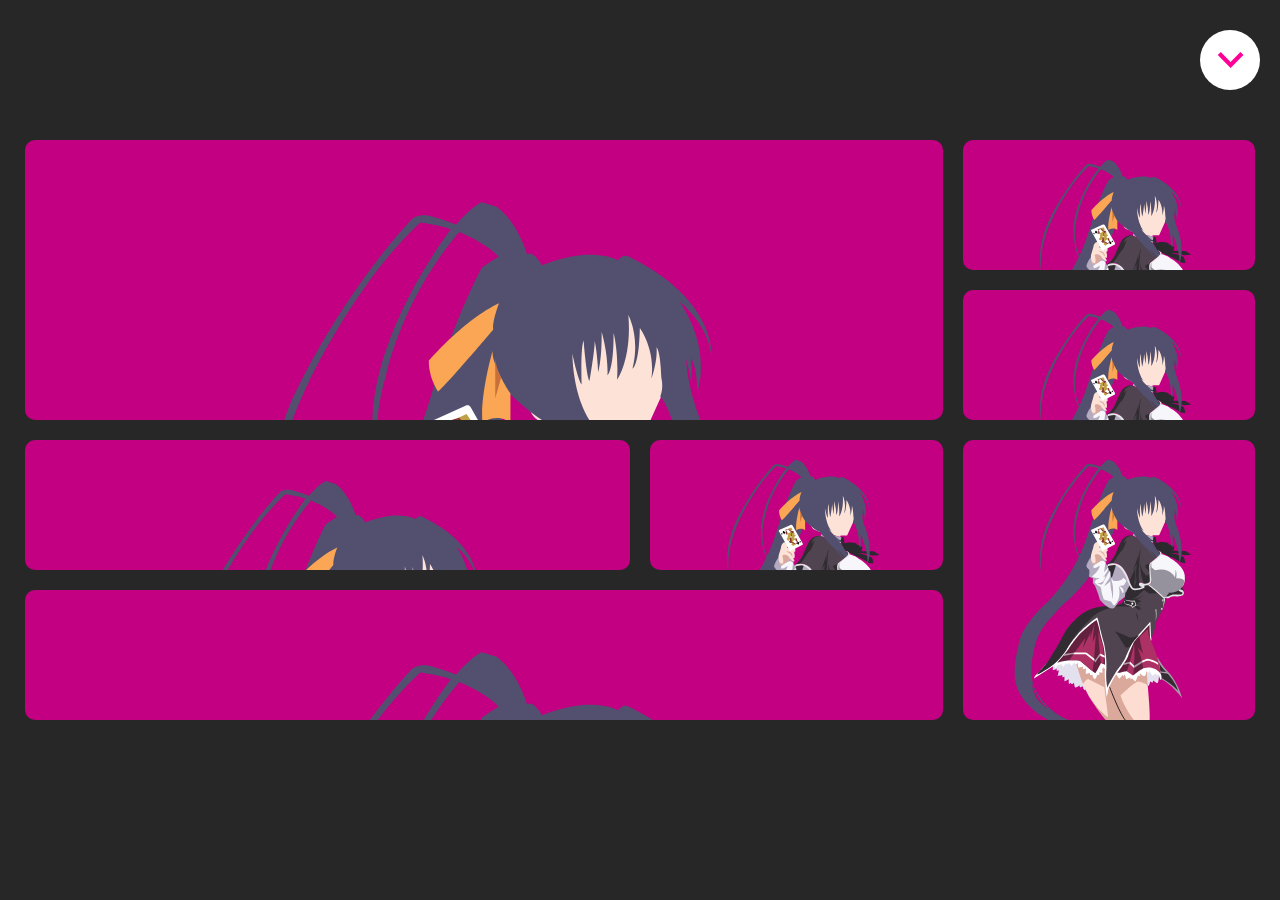
==== index.html @ 5a4fcec9 "splash" ====
<!DOCTYPE html>
<html lang="en">
<head>
    <meta charset="UTF-8">
    <meta http-equiv="X-UA-Compatible" content="IE=edge">
    <meta name="viewport" content="width=device-width, initial-scale=1.0">
    <link rel="shortcut icon" href="images/kitsunesymbol.png" type="image/x-icon">
    <link href="https://fonts.googleapis.com/icon?family=Material+Icons+Outlined" rel="stylesheet">
    <link rel="stylesheet" href="css/style.css">
    <title>Homepage</title>
</head>
<body>

    <header class="logo" id="logp"></header>

<div class="splash" id="splash">
    <div class="item1" id="itemBox"></div>
    <div class="item2" id="itemBox"></div>
    <div class="item3" id="itemBox"></div>
    <div class="item4" id="itemBox"></div>
    <div class="item5" id="itemBox"></div>
    <div class="item6" id="itemBox"></div>
    <div class="item7" id="itemBox"></div>
</div>

<nav id="nav">
    <div class="icons">

        <div class="navWrap" id="navWrap">
            <span class="material-icons-outlined" id="home">home</span>

            <span class="material-icons-outlined" id="shoppingBag">shopping_bag</span>

            <span class="material-icons-outlined" id="description">description</span>
        </div>

        <span class="material-icons-outlined" id="expand_more">expand_more</span>

    </div>
</nav>

    <div class="loader-wrapper">
        <span class="loader"><span class="loader-inner"></span></span>
    </div>
    <script src="https://ajax.googleapis.com/ajax/libs/jquery/1.11.0/jquery.min.js"></script>
    <script src="script.js"></script>
</body>
</html>
---- css/style.css ----
*, ::after, ::before {
  margin: 0;
  padding: 0;
  box-sizing: border-box;
  font-family: -apple-system, BlinkMacSystemFont, 'Segoe UI', Roboto, Oxygen, Ubuntu, Cantarell, 'Open Sans', 'Helvetica Neue', sans-serif;
  color: white;
}

html {
  background-color: #272727;
}

.logo {
  margin: 30px;
  display: flex;
  justify-self: center;
  background-image: url(../images/KitsuneShopLogo.svg);
  background-repeat: no-repeat;
  background-size: contain;
  height: 70px;
  cursor: pointer;
}

/* Loader */
.icons {
  position: absolute;
  top: 30px;
  right: 20px;
}

.material-icons-outlined {
  display: block;
  color: #ff0095;
  font-size: 3rem;
  height: 60px;
  width: 60px;
  background-color: white;
  text-align: center;
  border-radius: 50%;
  line-height: 60px;
  user-select: none;
  cursor: pointer;
  transition: .3s ease-out;
}

.material-icons-outlined:hover {
  color: aqua;
}

#expand_more {
  margin-left: 10px;
  transform: rotate(0deg);
  font-size: 3.2rem;
}

nav {
  z-index: 1000;
}

.navWrap {
  position: absolute;
  top: 30px;
  padding: 0px 10px;
  height: 0px;
  background-color: #414141;
  border-radius: 15px;
  overflow: hidden;
  transition: .3s ease-out;
}

.navWrap .material-icons-outlined {
  margin-top: 20px;
  padding: 0;
  transition: .3s ease-out;
}

.navWrap .material-icons-outlined:hover {
  border-radius: 14px;
}

.splash {
  margin: 5px 15px;
  height: 600px;
  display: grid;
  grid-template-columns: 25% 25% 25% 25%;
  grid-template-rows: 25% 25% 25% 25%;
}

.splash .item1 {
  grid-column: 1 / 4;
  grid-row: 1 / 3;
  background-color: #c40082;
  border-radius: 10px;
  margin: 10px;
}

.splash .item2 {
  grid-column: 4 / 5;
  grid-row: 1 / 2;
  background-color: #c40082;
  border-radius: 10px;
  margin: 10px;
}

.splash .item3 {
  grid-column: 4 / 5;
  grid-row: 2 / 3;
  background-color: #c40082;
  border-radius: 10px;
  margin: 10px;
}

.splash .item4 {
  grid-column: 1 / 3;
  grid-row: 3 / 4;
  background-color: #c40082;
  border-radius: 10px;
  margin: 10px;
}

.splash .item5 {
  grid-column: 3 / 4;
  grid-row: 3 / 4;
  background-color: #c40082;
  border-radius: 10px;
  margin: 10px;
}

.splash .item6 {
  grid-column: 1 / 4;
  grid-row: 4 / 5;
  background-color: #c40082;
  border-radius: 10px;
  margin: 10px;
}

.splash .item7 {
  grid-column: 4 / 5;
  grid-row: 3 / 5;
  background-color: #c40082;
  border-radius: 10px;
  margin: 10px;
}

.splash #itemBox {
  transition: 0.3s ease-out;
  cursor: pointer;
  background-image: url(../images/Akeno.svg);
  background-repeat: no-repeat;
  background-size: cover;
}

.splash #itemBox:hover {
  margin: 5px;
}

@media (max-width: 750px) {
  .logo {
    margin: 30px;
    display: flex;
    justify-self: center;
    background-image: url(../images/KitsuneLogo.svg);
    background-repeat: no-repeat;
    background-size: contain;
    height: 70px;
    cursor: pointer;
  }
}
/*# sourceMappingURL=style.css.map */
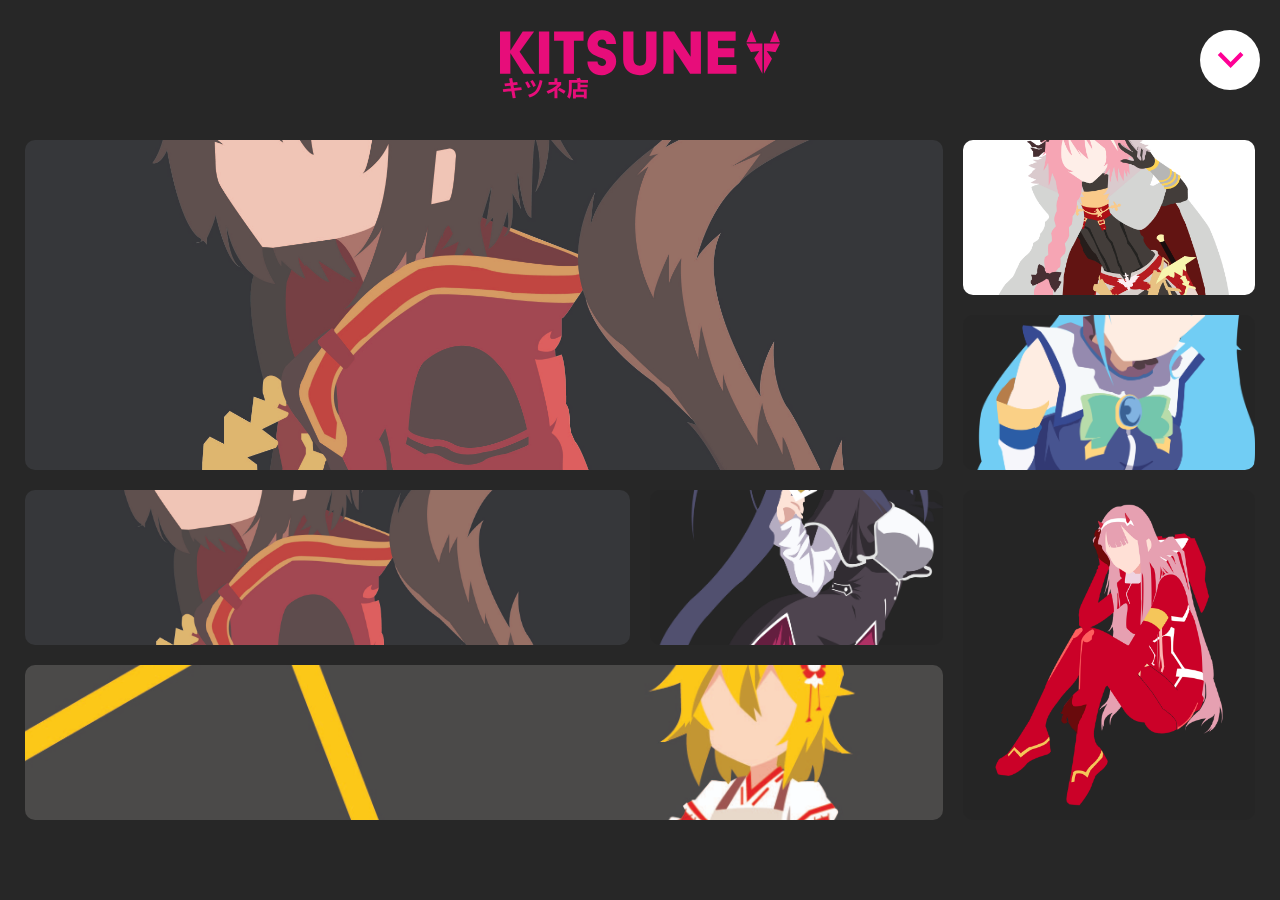
==== commit c26fcc62: "new titles and images" ====
--- a/index.html
+++ b/index.html
@@ -11,16 +11,16 @@
 </head>
 <body>
 
-    <header class="logo" id="logp"></header>
+    <a href="#"></a><header class="logo" id="logp"></header></a>
 
 <div class="splash" id="splash">
-    <div class="item1" id="itemBox"></div>
-    <div class="item2" id="itemBox"></div>
-    <div class="item3" id="itemBox"></div>
-    <div class="item4" id="itemBox"></div>
-    <div class="item5" id="itemBox"></div>
-    <div class="item6" id="itemBox"></div>
-    <div class="item7" id="itemBox"></div>
+    <a href="#" class="item1" id="itemBox"><h2 class="pName">Lorem Ipsum</h2></a>
+    <a href="#" class="item2" id="itemBox"><h2 class="pName">Lorem Ipsum</h2></a>
+    <a href="#" class="item3" id="itemBox"><h2 class="pName">Lorem Ipsum</h2></a>
+    <a href="#" class="item4" id="itemBox"><h2 class="pName">Lorem Ipsum</h2></a>
+    <a href="#" class="item5" id="itemBox"><h2 class="pName">Lorem Ipsum</h2></a>
+    <a href="#" class="item6" id="itemBox"><h2 class="pName">Lorem Ipsum</h2></a>
+    <a href="#" class="item7" id="itemBox"><h2 class="pName">Lorem Ipsum</h2></a>
 </div>
 
 <nav id="nav">
--- a/css/style.css
+++ b/css/style.css
@@ -1,8 +1,11 @@
-*, ::after, ::before {
+*,
+::after,
+::before {
   margin: 0;
   padding: 0;
   box-sizing: border-box;
-  font-family: -apple-system, BlinkMacSystemFont, 'Segoe UI', Roboto, Oxygen, Ubuntu, Cantarell, 'Open Sans', 'Helvetica Neue', sans-serif;
+  font-family: -apple-system, BlinkMacSystemFont, "Segoe UI", Roboto, Oxygen, Ubuntu, Cantarell, "Open Sans",+ "Helvetica Neue", sans-serif;
   color: white;
 }
 
@@ -18,6 +21,7 @@
   background-repeat: no-repeat;
   background-size: contain;
   height: 70px;
+  width: 280px;
   cursor: pointer;
 }
 
@@ -40,7 +44,7 @@
   line-height: 60px;
   user-select: none;
   cursor: pointer;
-  transition: .3s ease-out;
+  transition: 0.3s ease-out;
 }
 
 .material-icons-outlined:hover {
@@ -65,13 +69,13 @@
   background-color: #414141;
   border-radius: 15px;
   overflow: hidden;
-  transition: .3s ease-out;
+  transition: 0.3s ease-out;
 }
 
 .navWrap .material-icons-outlined {
   margin-top: 20px;
   padding: 0;
-  transition: .3s ease-out;
+  transition: 0.3s ease-out;
 }
 
 .navWrap .material-icons-outlined:hover {
@@ -80,7 +84,7 @@
 
 .splash {
   margin: 5px 15px;
-  height: 600px;
+  height: 700px;
   display: grid;
   grid-template-columns: 25% 25% 25% 25%;
   grid-template-rows: 25% 25% 25% 25%;
@@ -89,7 +93,7 @@
 .splash .item1 {
   grid-column: 1 / 4;
   grid-row: 1 / 3;
-  background-color: #c40082;
+  background-image: url(../images/megumin-pfp2.jpg);
   border-radius: 10px;
   margin: 10px;
 }
@@ -97,7 +101,7 @@
 .splash .item2 {
   grid-column: 4 / 5;
   grid-row: 1 / 2;
-  background-color: #c40082;
+  background-image: url(../images/AstolfoBackground.png);
   border-radius: 10px;
   margin: 10px;
 }
@@ -105,7 +109,7 @@
 .splash .item3 {
   grid-column: 4 / 5;
   grid-row: 2 / 3;
-  background-color: #c40082;
+  background-image: url(../images/Aqua.png);
   border-radius: 10px;
   margin: 10px;
 }
@@ -113,7 +117,7 @@
 .splash .item4 {
   grid-column: 1 / 3;
   grid-row: 3 / 4;
-  background-color: #c40082;
+  background-image: url(../images/megumin-pfp2.jpg);
   border-radius: 10px;
   margin: 10px;
 }
@@ -121,7 +125,7 @@
 .splash .item5 {
   grid-column: 3 / 4;
   grid-row: 3 / 4;
-  background-color: #c40082;
+  background-image: url(../images/AkenoCutout.png);
   border-radius: 10px;
   margin: 10px;
 }
@@ -129,7 +133,7 @@
 .splash .item6 {
   grid-column: 1 / 4;
   grid-row: 4 / 5;
-  background-color: #c40082;
+  background-image: url(../images/Senko2.jpg);
   border-radius: 10px;
   margin: 10px;
 }
@@ -137,21 +141,36 @@
 .splash .item7 {
   grid-column: 4 / 5;
   grid-row: 3 / 5;
-  background-color: #c40082;
+  background-image: url(../images/ZeroTwoTraced.png);
   border-radius: 10px;
   margin: 10px;
 }
 
 .splash #itemBox {
-  transition: 0.3s ease-out;
+  background-color: #252525;
+  transition: 0.5s ease-out;
   cursor: pointer;
-  background-image: url(../images/Akeno.svg);
   background-repeat: no-repeat;
   background-size: cover;
+  background-position: center;
+  overflow: hidden;
+  text-decoration: none;
+}
+
+.splash #itemBox .pName {
+  position: relative;
+  left: -500px;
+  transition: 0.2s ease-out;
+  font-size: 3rem;
+  padding-left: 20px;
 }
 
 .splash #itemBox:hover {
   margin: 5px;
+}
+
+.splash #itemBox:hover .pName {
+  left: 0px;
 }
 
 @media (max-width: 750px) {
@@ -162,8 +181,26 @@
     background-image: url(../images/KitsuneLogo.svg);
     background-repeat: no-repeat;
     background-size: contain;
+    background-position: left;
     height: 70px;
+    width: 55px;
     cursor: pointer;
   }
+  .splash {
+    height: 700px;
+  }
+  .splash #itemBox {
+    transition: 0.3s ease-out;
+    cursor: pointer;
+    background-repeat: repeat;
+    background-size: cover;
+    background-position: center;
+  }
+  .splash #itemBox .pName {
+    display: none;
+  }
+  .splash #itemBox:hover {
+    margin: 5px;
+  }
 }
 /*# sourceMappingURL=style.css.map */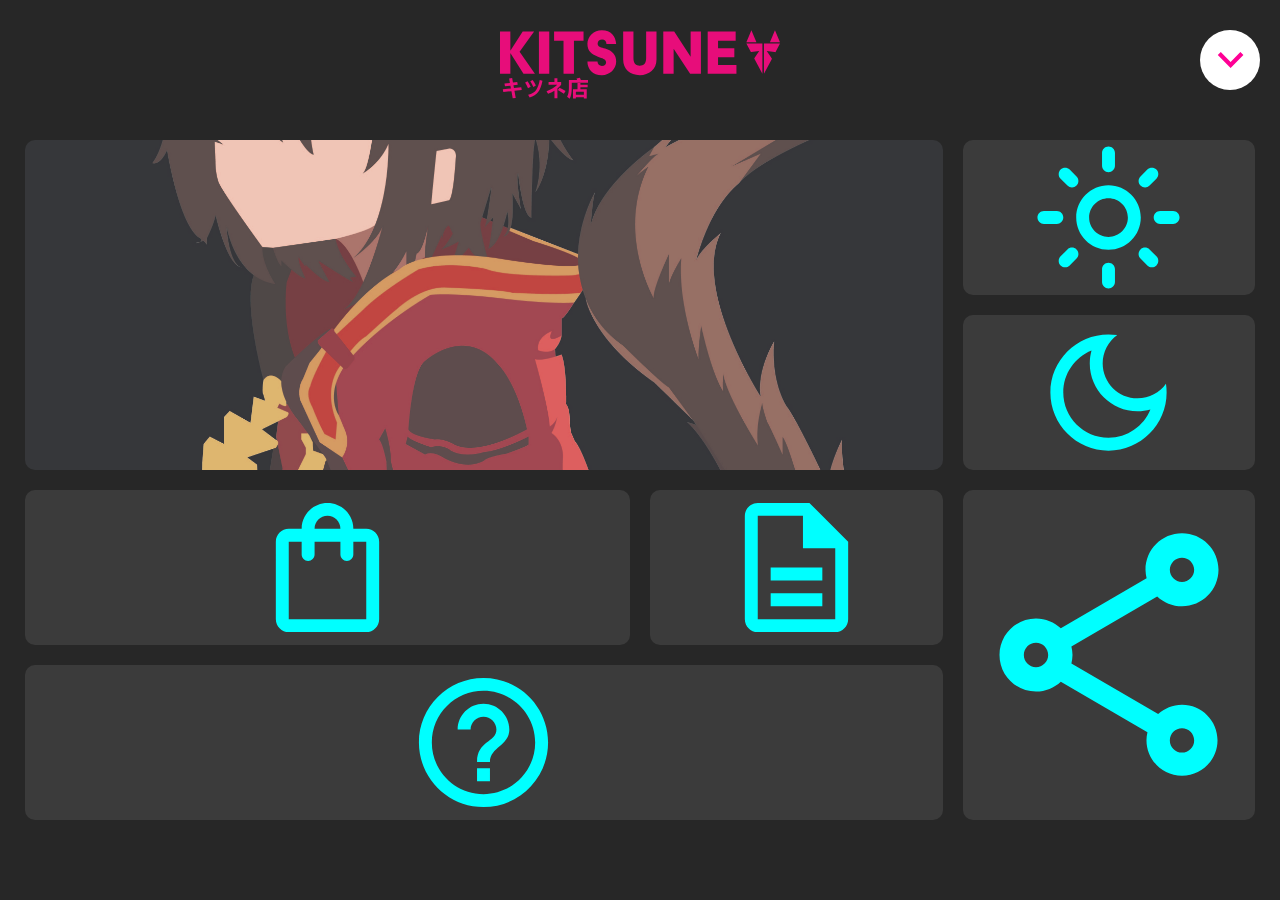
==== commit 575586a9: "new svgs" ====
--- a/index.html
+++ b/index.html
@@ -11,33 +11,35 @@
 </head>
 <body>
 
-    <a href="#"></a><header class="logo" id="logp"></header></a>
+    <header class="logo" id="logp"></header>
 
-<div class="splash" id="splash">
-    <a href="#" class="item1" id="itemBox"><h2 class="pName">Lorem Ipsum</h2></a>
-    <a href="#" class="item2" id="itemBox"><h2 class="pName">Lorem Ipsum</h2></a>
-    <a href="#" class="item3" id="itemBox"><h2 class="pName">Lorem Ipsum</h2></a>
-    <a href="#" class="item4" id="itemBox"><h2 class="pName">Lorem Ipsum</h2></a>
-    <a href="#" class="item5" id="itemBox"><h2 class="pName">Lorem Ipsum</h2></a>
-    <a href="#" class="item6" id="itemBox"><h2 class="pName">Lorem Ipsum</h2></a>
-    <a href="#" class="item7" id="itemBox"><h2 class="pName">Lorem Ipsum</h2></a>
-</div>
+    <div class="splash" id="splash">
+        <div class="item1 itemBox" id="itemBox"><h2 class="pName">Featured</h2></div>
+        <div class="item2 itemBox" id="itemBox"><h2 class="pName">Dark Mode</h2></div>
+        <div class="item3 itemBox" id="itemBox"><h2 class="pName">Light Mode</h2></div>
+        <div class="item4 itemBox" id="itemBox"><h2 class="pName">Browse</h2></div>
+        <div class="item5 itemBox" id="itemBox"><h2 class="pName">Form</h2></div>
+        <div class="item6 itemBox" id="itemBox"><h2 class="pName">Random Item</h2></div>
+        <div class="item7 itemBox" id="itemBox"><h2 class="pName">Cool Link</h2><div class="mIcon"></div></div>
+    </div>
 
-<nav id="nav">
-    <div class="icons">
 
-        <div class="navWrap" id="navWrap">
-            <span class="material-icons-outlined" id="home">home</span>
 
-            <span class="material-icons-outlined" id="shoppingBag">shopping_bag</span>
+    <nav id="nav">
+        <div class="icons">
 
-            <span class="material-icons-outlined" id="description">description</span>
+            <div class="navWrap" id="navWrap">
+                <a href="index.html"><span class="material-icons-outlined navB" id="home">home</span></a>
+
+                <a href="browse/browse.html"><span class="material-icons-outlined navB" id="shoppingBag">shopping_bag</span></a>
+
+                <a href=""><span class="material-icons-outlined navB" id="description">description</span></a>
+            </div>
+
+            <span class="material-icons-outlined navB" id="expand_more">expand_more</span>
+
         </div>
-
-        <span class="material-icons-outlined" id="expand_more">expand_more</span>
-
-    </div>
-</nav>
+    </nav>
 
     <div class="loader-wrapper">
         <span class="loader"><span class="loader-inner"></span></span>
--- a/css/style.css
+++ b/css/style.css
@@ -23,6 +23,12 @@
   height: 70px;
   width: 280px;
   cursor: pointer;
+  transition: 0.3s;
+}
+
+.logo:hover {
+  padding-right: 10px;
+  transform: scale(1.03);
 }
 
 /* Loader */
@@ -32,7 +38,7 @@
   right: 20px;
 }
 
-.material-icons-outlined {
+.navB {
   display: block;
   color: #ff0095;
   font-size: 3rem;
@@ -47,7 +53,7 @@
   transition: 0.3s ease-out;
 }
 
-.material-icons-outlined:hover {
+.navB:hover {
   color: aqua;
 }
 
@@ -55,10 +61,6 @@
   margin-left: 10px;
   transform: rotate(0deg);
   font-size: 3.2rem;
-}
-
-nav {
-  z-index: 1000;
 }
 
 .navWrap {
@@ -72,6 +74,10 @@
   transition: 0.3s ease-out;
 }
 
+.navWrap a {
+  text-decoration: none;
+}
+
 .navWrap .material-icons-outlined {
   margin-top: 20px;
   padding: 0;
@@ -96,63 +102,81 @@
   background-image: url(../images/megumin-pfp2.jpg);
   border-radius: 10px;
   margin: 10px;
+  background-repeat: no-repeat;
+  background-size: cover;
+  background-position: center;
 }
 
 .splash .item2 {
   grid-column: 4 / 5;
   grid-row: 1 / 2;
-  background-image: url(../images/AstolfoBackground.png);
-  border-radius: 10px;
-  margin: 10px;
+  background-image: url(../images/light_mode_black_24dp.svg);
+  border-radius: 10px;
+  margin: 10px;
+  background-repeat: no-repeat;
+  background-size: contain;
+  background-position: center;
 }
 
 .splash .item3 {
   grid-column: 4 / 5;
   grid-row: 2 / 3;
-  background-image: url(../images/Aqua.png);
-  border-radius: 10px;
-  margin: 10px;
+  background-image: url(../images/dark_mode_black_24dp.svg);
+  border-radius: 10px;
+  margin: 10px;
+  background-repeat: no-repeat;
+  background-size: contain;
+  background-position: center;
 }
 
 .splash .item4 {
   grid-column: 1 / 3;
   grid-row: 3 / 4;
-  background-image: url(../images/megumin-pfp2.jpg);
-  border-radius: 10px;
-  margin: 10px;
+  background-image: url(../images/shopping_bag_black_24dp.svg);
+  border-radius: 10px;
+  margin: 10px;
+  background-repeat: no-repeat;
+  background-size: contain;
+  background-position: center;
 }
 
 .splash .item5 {
   grid-column: 3 / 4;
   grid-row: 3 / 4;
-  background-image: url(../images/AkenoCutout.png);
-  border-radius: 10px;
-  margin: 10px;
+  background-image: url(../images/description_black_24dp.svg);
+  border-radius: 10px;
+  margin: 10px;
+  background-repeat: no-repeat;
+  background-size: contain;
+  background-position: center;
 }
 
 .splash .item6 {
   grid-column: 1 / 4;
   grid-row: 4 / 5;
-  background-image: url(../images/Senko2.jpg);
-  border-radius: 10px;
-  margin: 10px;
+  background-image: url(../images/help_outline_black_24dp.svg);
+  border-radius: 10px;
+  margin: 10px;
+  background-repeat: no-repeat;
+  background-size: contain;
+  background-position: center;
 }
 
 .splash .item7 {
   grid-column: 4 / 5;
   grid-row: 3 / 5;
-  background-image: url(../images/ZeroTwoTraced.png);
-  border-radius: 10px;
-  margin: 10px;
+  background-image: url(../images/share_black_24dp.svg);
+  border-radius: 10px;
+  margin: 10px;
+  background-repeat: no-repeat;
+  background-size: contain;
+  background-position: center;
 }
 
 .splash #itemBox {
-  background-color: #252525;
+  background-color: #3b3b3b;
   transition: 0.5s ease-out;
   cursor: pointer;
-  background-repeat: no-repeat;
-  background-size: cover;
-  background-position: center;
   overflow: hidden;
   text-decoration: none;
 }
@@ -163,14 +187,17 @@
   transition: 0.2s ease-out;
   font-size: 3rem;
   padding-left: 20px;
+  user-select: none;
 }
 
 .splash #itemBox:hover {
   margin: 5px;
+  box-shadow: 0 0 40px 10px aqua;
 }
 
 .splash #itemBox:hover .pName {
   left: 0px;
+  background-color: aqua;
 }
 
 @media (max-width: 750px) {
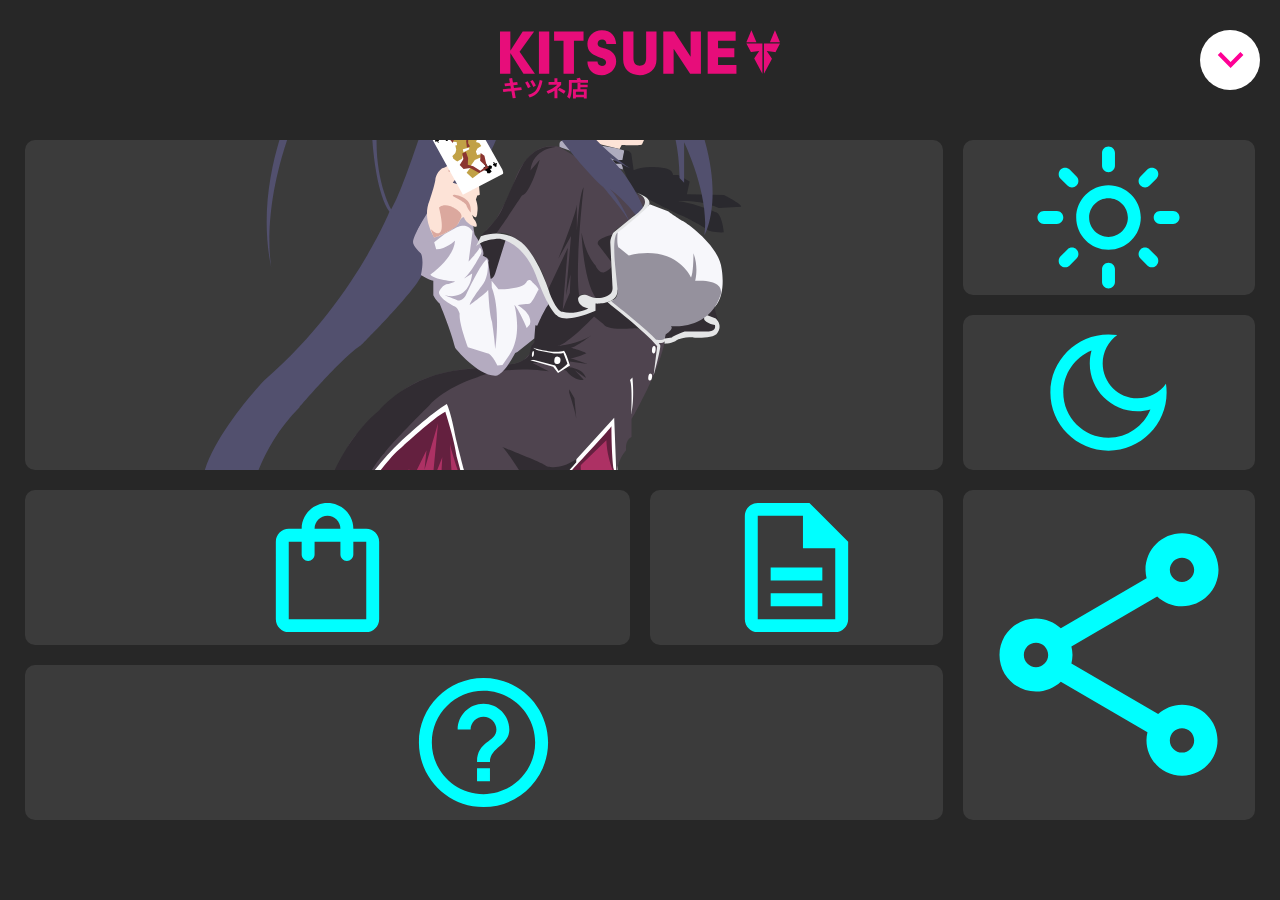
==== commit 441a6678: "forn page dark" ====
--- a/index.html
+++ b/index.html
@@ -11,14 +11,14 @@
 </head>
 <body>
 
-    <header class="logo" id="logp"></header>
+    <header class="logo" id="logo"></header>
 
     <div class="splash" id="splash">
         <div class="item1 itemBox" id="itemBox"><h2 class="pName">Featured</h2></div>
-        <div class="item2 itemBox" id="itemBox"><h2 class="pName">Dark Mode</h2></div>
-        <div class="item3 itemBox" id="itemBox"><h2 class="pName">Light Mode</h2></div>
-        <div class="item4 itemBox" id="itemBox"><h2 class="pName">Browse</h2></div>
-        <div class="item5 itemBox" id="itemBox"><h2 class="pName">Form</h2></div>
+        <div class="item2 itemBox light" id="itemBox"><h2 class="pName">Light Mode</h2></div>
+        <div class="item3 itemBox dark" id="itemBox"><h2 class="pName">Dark Mode</h2></div>
+        <div class="item4 itemBox browse" id="itemBox"><h2 class="pName">Browse</h2></div>
+        <div class="item5 itemBox form" id="itemBox"><h2 class="pName">Form</h2></div>
         <div class="item6 itemBox" id="itemBox"><h2 class="pName">Random Item</h2></div>
         <div class="item7 itemBox" id="itemBox"><h2 class="pName">Cool Link</h2><div class="mIcon"></div></div>
     </div>
--- a/css/style.css
+++ b/css/style.css
@@ -13,6 +13,11 @@
   background-color: #272727;
 }
 
+body {
+  width: 100%;
+  position: fixed;
+}
+
 .logo {
   margin: 30px;
   display: flex;
@@ -32,6 +37,22 @@
 }
 
 /* Loader */
+.loader-wrapper {
+  width: 100%;
+  height: 100%;
+  position: absolute;
+  top: 0;
+  left: 0;
+  background-color: #272727;
+  display: flex;
+  justify-content: center;
+  align-items: center;
+  background-image: url(../images/kitsuneloader.gif);
+  background-size: 100px;
+  background-repeat: no-repeat;
+  background-position: center;
+}
+
 .icons {
   position: absolute;
   top: 30px;
@@ -90,8 +111,8 @@
 
 .splash {
   margin: 5px 15px;
+  display: grid;
   height: 700px;
-  display: grid;
   grid-template-columns: 25% 25% 25% 25%;
   grid-template-rows: 25% 25% 25% 25%;
 }
@@ -99,7 +120,6 @@
 .splash .item1 {
   grid-column: 1 / 4;
   grid-row: 1 / 3;
-  background-image: url(../images/megumin-pfp2.jpg);
   border-radius: 10px;
   margin: 10px;
   background-repeat: no-repeat;
@@ -216,18 +236,23 @@
   .splash {
     height: 700px;
   }
-  .splash #itemBox {
-    transition: 0.3s ease-out;
-    cursor: pointer;
-    background-repeat: repeat;
-    background-size: cover;
-    background-position: center;
-  }
   .splash #itemBox .pName {
     display: none;
   }
   .splash #itemBox:hover {
     margin: 5px;
   }
+  .splash .item4 {
+    grid-column: 4 / 5;
+    grid-row: 3 / 4;
+  }
+  .splash .item5 {
+    grid-column: 4 / 5;
+    grid-row: 4 / 5;
+  }
+  .splash .item7 {
+    grid-column: 1 / 4;
+    grid-row: 3 / 4;
+  }
 }
 /*# sourceMappingURL=style.css.map */